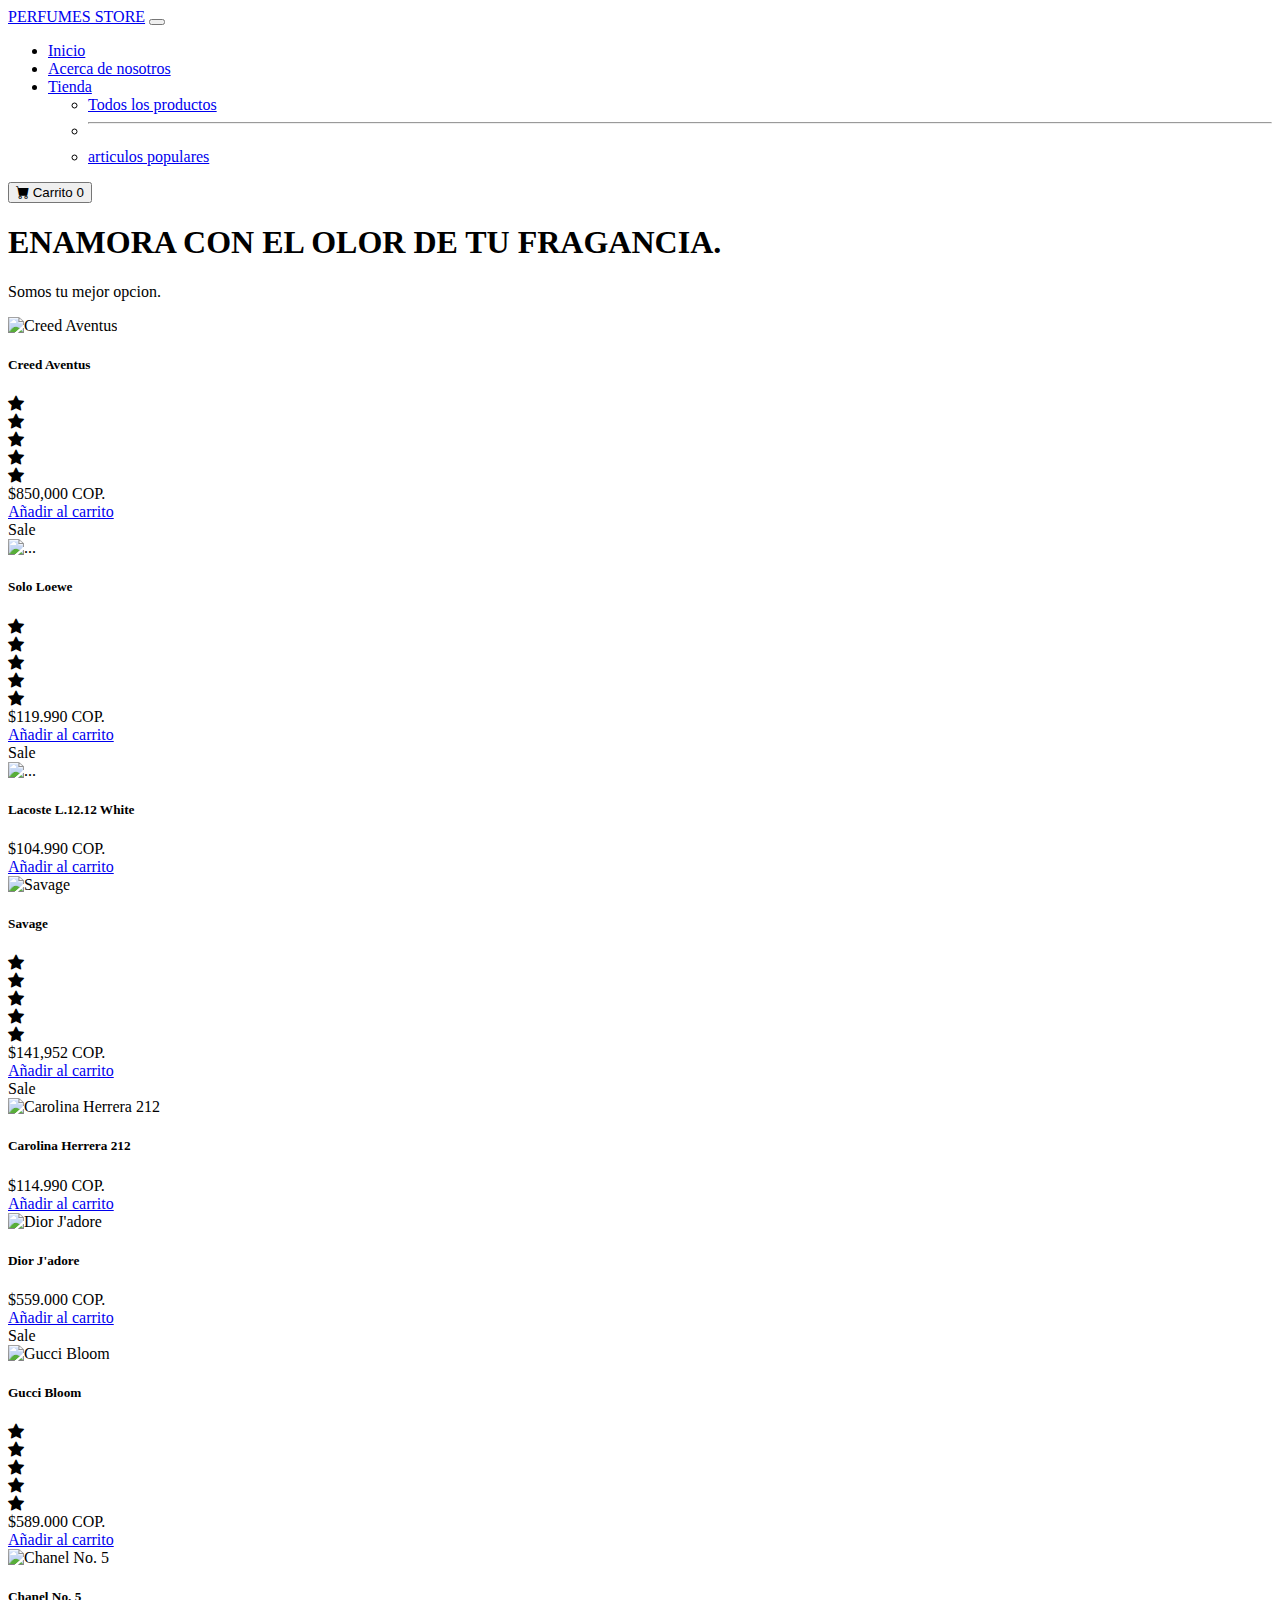
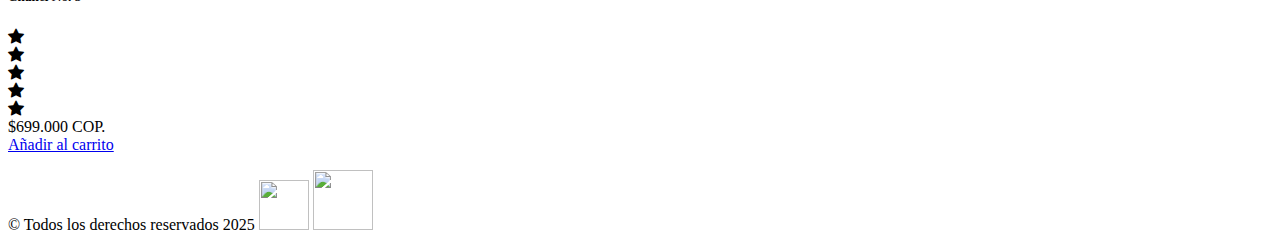
==== index.html @ 1449179f "Add files via upload" ====
<!DOCTYPE html>
<html lang="en">
    <head>
        <meta charset="utf-8" />
        <meta name="viewport" content="width=device-width, initial-scale=1, shrink-to-fit=no" />
        <meta name="description" content="" />
        <meta name="author" content="" />
        <title>PERFUMES STORE_WEB</title>
        <!-- Favicon-->
        <link rel="icon" type="image/x-icon" href="assets/favicon.ico" />
        <!-- Bootstrap icons-->
        <link href="https://cdn.jsdelivr.net/npm/bootstrap-icons@1.5.0/font/bootstrap-icons.css" rel="stylesheet" />
        <!-- Core theme CSS (includes Bootstrap)-->
        <link href="css/styles.css" rel="stylesheet" />
    </head>
    <body>
        <!-- Navigation-->
         
        <nav class="navbar navbar-expand-lg navbar-light bg-light">
            
            <div class="container px-4 px-lg-5">
                <a class="navbar-brand" href="./index.html">PERFUMES STORE</a>
                <button class="navbar-toggler" type="button" data-bs-toggle="collapse" data-bs-target="#navbarSupportedContent" aria-controls="navbarSupportedContent" aria-expanded="false" aria-label="Toggle navigation"><span class="navbar-toggler-icon"></span></button>
                <div class="collapse navbar-collapse" id="navbarSupportedContent">
                    <ul class="navbar-nav me-auto mb-2 mb-lg-0 ms-lg-4">
                        <li class="nav-item"><a class="nav-link active" aria-current="page" href="./index.html">Inicio</a></li>
                        <li class="nav-item"><a class="nav-link" href="./templates/Nosotros.html">Acerca de nosotros</a></li>
                        <li class="nav-item dropdown">
                            <a class="nav-link dropdown-toggle" id="navbarDropdown" href="#" role="button" data-bs-toggle="dropdown" aria-expanded="false">Tienda</a>
                            <ul class="dropdown-menu" aria-labelledby="navbarDropdown">
                                <li><a class="dropdown-item" href="./templates/todos_pro.html">Todos los productos</a></li>
                                <li><hr class="dropdown-divider" /></li>
                                <li><a class="dropdown-item" href="./templates/Populares.html">articulos populares</a></li>
                               
                            </ul>
                        </li>
                    </ul>
                    <form class="d-flex">
                        <button class="btn btn-outline-dark" type="submit">
                            <i class="bi-cart-fill me-1"></i>
                            Carrito
                            <span class="badge bg-dark text-white ms-1 rounded-pill">0</span>
                        </button>
                    </form>
                </div>
            </div>
        </nav>
        <!-- Header-->
        <header class="bg-dark py-5">
            
            <div class="container px-4 px-lg-5 my-5">
                <div class="text-center text-white">
                    <h1 class="display-4 fw-bolder">ENAMORA CON EL OLOR DE TU FRAGANCIA.</h1>
                    <p class="lead fw-normal text-white-50 mb-0">Somos tu mejor opcion.</p>
                </div>
            </div>
        </header>
        <!-- Section-->
        <section class="py-5">
            <div class="container px-4 px-lg-5 mt-5">
                <div class="row gx-4 gx-lg-5 row-cols-2 row-cols-md-3 row-cols-xl-4 justify-content-center">
                    <div class="col mb-5">
                        <div class="card h-100">
                            <!-- Product image-->
                            <img class="card-img-top" src="https://disfragancias.com/cdn/shop/files/Creed_aventus.jpg?v=1720186309" alt="Creed Aventus" />
                            <!-- Product details-->
                            <div class="card-body p-4">
                                <div class="text-center">
                                    <!-- Product name-->
                                    <h5 class="fw-bolder">Creed Aventus</h5>
                                        <!-- Product reviews-->
                                     <div class="d-flex justify-content-center small text-warning mb-2">
                                        <div class="bi-star-fill"></div>
                                        <div class="bi-star-fill"></div>
                                        <div class="bi-star-fill"></div>
                                        <div class="bi-star-fill"></div>
                                        <div class="bi-star-fill"></div>
                                    </div>
                                    <!-- Product price-->
                                    $850,000 COP.
                                </div>
                            </div>
                            
                            <!-- Product actions-->
                            <div class="card-footer p-4 pt-0 border-top-0 bg-transparent">
                                <div class="text-center"><a class="btn btn-outline-dark mt-auto" href="#">Añadir al carrito</a></div>
                            </div>
                        </div>
                    </div>
                    <div class="col mb-5">
                        <div class="card h-100">
                            <!-- Sale badge-->
                            <div class="badge bg-dark text-white position-absolute" style="top: 0.5rem; right: 0.5rem">Sale</div>
                            <!-- Product image-->
                            <img class="card-img-top" src="https://www.jlveux.com/cdn/shop/products/InShot_20201217_160429596_1400x.jpg?v=1608239177" alt="..." />
                            <!-- Product details-->
                            <div class="card-body p-4">
                                <div class="text-center">
                                    <!-- Product name-->
                                    <h5 class="fw-bolder">Solo Loewe</h5>
                                    <!-- Product reviews-->
                                    <div class="d-flex justify-content-center small text-warning mb-2">
                                        <div class="bi-star-fill"></div>
                                        <div class="bi-star-fill"></div>
                                        <div class="bi-star-fill"></div>
                                        <div class="bi-star-fill"></div>
                                        <div class="bi-star-fill"></div>
                                    </div>
                                    <!-- Product price-->
                                    <span class="text-muted text-decoration-line-through"></span>
                                    $119.990 COP.
                                </div>
                            </div>
                            <!-- Product actions-->
                            <div class="card-footer p-4 pt-0 border-top-0 bg-transparent">
                                <div class="text-center"><a class="btn btn-outline-dark mt-auto" href="./templates/carrito.html">Añadir al carrito</a></div>
                            </div>
                        </div>
                    </div>
                    <div class="col mb-5">
                        <div class="card h-100">
                            <!-- Sale badge-->
                            <div class="badge bg-dark text-white position-absolute" style="top: 0.5rem; right: 0.5rem">Sale</div>
                            <!-- Product image-->
                            <img class="card-img-top" src="https://perfumartevip.com/wp-content/uploads/2022/06/Eau-de-lacoste-l1212-White-de-lacoste-100ml.jpg" alt="..." />
                            <!-- Product details-->
                            <div class="card-body p-4">
                                <div class="text-center">
                                    <!-- Product name-->
                                    <h5 class="fw-bolder">Lacoste L.12.12 White</h5>
                                    <!-- Product price-->
                                    <span class="text-muted text-decoration-line-through"></span>
                                    $104.990 COP.
                                </div>
                            </div>
                            <!-- Product actions-->
                            <div class="card-footer p-4 pt-0 border-top-0 bg-transparent">
                                <div class="text-center"><a class="btn btn-outline-dark mt-auto" href="#">Añadir al carrito</a></div>
                            </div>
                        </div>
                    </div>
                    <div class="col mb-5">
                        <div class="card h-100">
                            <!-- Product image-->
                            <img class="card-img-top" src="https://m.media-amazon.com/images/I/81RywzvgmoL._SL1500_.jpg" alt="Savage" />
                            <!-- Product details-->
                            <div class="card-body p-4">
                                <div class="text-center">
                                    <!-- Product name-->
                                    <h5 class="fw-bolder">Savage</h5>
                                    <!-- Product reviews-->
                                    <div class="d-flex justify-content-center small text-warning mb-2">
                                        <div class="bi-star-fill"></div>
                                        <div class="bi-star-fill"></div>
                                        <div class="bi-star-fill"></div>
                                        <div class="bi-star-fill"></div>
                                        <div class="bi-star-fill"></div>
                                    </div>
                                    <!-- Product price-->
                                    $141,952 COP.
                                </div>
                            </div>
                            <!-- Product actions-->
                            <div class="card-footer p-4 pt-0 border-top-0 bg-transparent">
                                <div class="text-center"><a class="btn btn-outline-dark mt-auto" href="#">Añadir al carrito</a></div>
                            </div>
                        </div>
                    </div>
                    <div class="col mb-5">
                        <div class="card h-100">
                            <!-- Sale badge-->
                            <div class="badge bg-dark text-white position-absolute" style="top: 0.5rem; right: 0.5rem">Sale</div>
                            <!-- Product image-->
                            <img class="card-img-top" src="https://noirperfumeria.co/cdn/shop/files/212-sexy-Hm-2.webp?v=1682951643&width=1946" alt="Carolina Herrera 212" />
                            <!-- Product details-->
                            <div class="card-body p-4">
                                <div class="text-center">
                                    <!-- Product name-->
                                    <h5 class="fw-bolder">Carolina Herrera 212</h5>
                                    <!-- Product price-->
                                    <span class="text-muted text-decoration-line-through"></span>
                                    $114.990 COP.
                                </div>
                            </div>
                            <!-- Product actions-->
                            <div class="card-footer p-4 pt-0 border-top-0 bg-transparent">
                                <div class="text-center"><a class="btn btn-outline-dark mt-auto" href="#">Añadir al carrito</a></div>
                            </div>
                        </div>
                    </div>
                    <div class="col mb-5">
                        <div class="card h-100">
                            <!-- Product image-->
                            <img class="card-img-top" src="https://www.jlveux.com/cdn/shop/files/InShot-20231114_162204713_1400x.jpg?v=1699996997" alt="Dior J'adore" />
                            <!-- Product details-->
                            <div class="card-body p-4">
                                <div class="text-center">
                                    <!-- Product name-->
                                    <h5 class="fw-bolder">Dior J'adore</h5>
                                    <!-- Product price-->
                                    $559.000 COP.
                                </div>
                            </div>
                            <!-- Product actions-->
                            <div class="card-footer p-4 pt-0 border-top-0 bg-transparent">
                                <div class="text-center"><a class="btn btn-outline-dark mt-auto" href="#">Añadir al carrito</a></div>
                            </div>
                        </div>
                    </div>
                    <div class="col mb-5">
                        <div class="card h-100">
                            <!-- Sale badge-->
                            <div class="badge bg-dark text-white position-absolute" style="top: 0.5rem; right: 0.5rem">Sale</div>
                            <!-- Product image-->
                            <img class="card-img-top" src="https://static.beautytocare.com/media/catalog/product/g/u/gucci-bloom-ambrosia-di-fiori-eau-de-parfum-intense-50ml.jpg" alt="Gucci Bloom" />
                            <!-- Product details-->
                            <div class="card-body p-4">
                                <div class="text-center">
                                    <!-- Product name-->
                                    <h5 class="fw-bolder">Gucci Bloom</h5>
                                    <!-- Product reviews-->
                                    <div class="d-flex justify-content-center small text-warning mb-2">
                                        <div class="bi-star-fill"></div>
                                        <div class="bi-star-fill"></div>
                                        <div class="bi-star-fill"></div>
                                        <div class="bi-star-fill"></div>
                                        <div class="bi-star-fill"></div>
                                    </div>
                                    <!-- Product price-->
                                    <span class="text-muted text-decoration-line-through"></span>
                                    $589.000 COP.
                                </div>
                            </div>
                            <!-- Product actions-->
                            <div class="card-footer p-4 pt-0 border-top-0 bg-transparent">
                                <div class="text-center"><a class="btn btn-outline-dark mt-auto" href="#">Añadir al carrito</a></div>
                            </div>
                        </div>
                    </div>
                    <div class="col mb-5">
                        <div class="card h-100">
                            <!-- Product image-->
                            <img class="card-img-top" src="https://ss701.liverpool.com.mx/xl/1162474088.jpg" alt="Chanel No. 5" />
                            <!-- Product details-->
                            <div class="card-body p-4">
                                <div class="text-center">
                                    <!-- Product name-->
                                    <h5 class="fw-bolder">Chanel No. 5</h5>
                                    <!-- Product reviews-->
                                    <div class="d-flex justify-content-center small text-warning mb-2">
                                        <div class="bi-star-fill"></div>
                                        <div class="bi-star-fill"></div>
                                        <div class="bi-star-fill"></div>
                                        <div class="bi-star-fill"></div>
                                        <div class="bi-star-fill"></div>
                                    </div>
                                    <!-- Product price-->
                                    $699.000 COP.
                                </div>
                            </div>
                            <!-- Product actions-->
                            <div class="card-footer p-4 pt-0 border-top-0 bg-transparent">
                                <div class="text-center"><a class="btn btn-outline-dark mt-auto" href="#">Añadir al carrito</a></div>
                            </div>
                        </div>
                    </div>
                </div>
            </div>
        </section>
        <!-- Footer-->
        <footer class="py-5 bg-light">
            
               
            <div class="container"><p class="m-0 text-center text-white">&copy; Todos los derechos reservados 2025 <a href="https://web.whatsapp.com/"><img src="https://cdn3d.iconscout.com/3d/premium/thumb/whatsapp-12479106-10163454.png" alt=""height="50" width="50" class="img-fluid rounded-circle"></a>
               <a href="https://www.instagram.com/"><img src="https://static.vecteezy.com/system/resources/previews/018/930/413/non_2x/instagram-logo-instagram-icon-transparent-free-png.png " alt=""height="60" width="60" class="img-fluid rounded-circle"></a> 
            
            
            </div>
        </footer>
        
        <!-- Bootstrap core JS-->
        <script src="https://cdn.jsdelivr.net/npm/bootstrap@5.2.3/dist/js/bootstrap.bundle.min.js"></script>
        <!-- Core theme JS-->
        <script src="js/scripts.js"></script>
    </body>
</html>
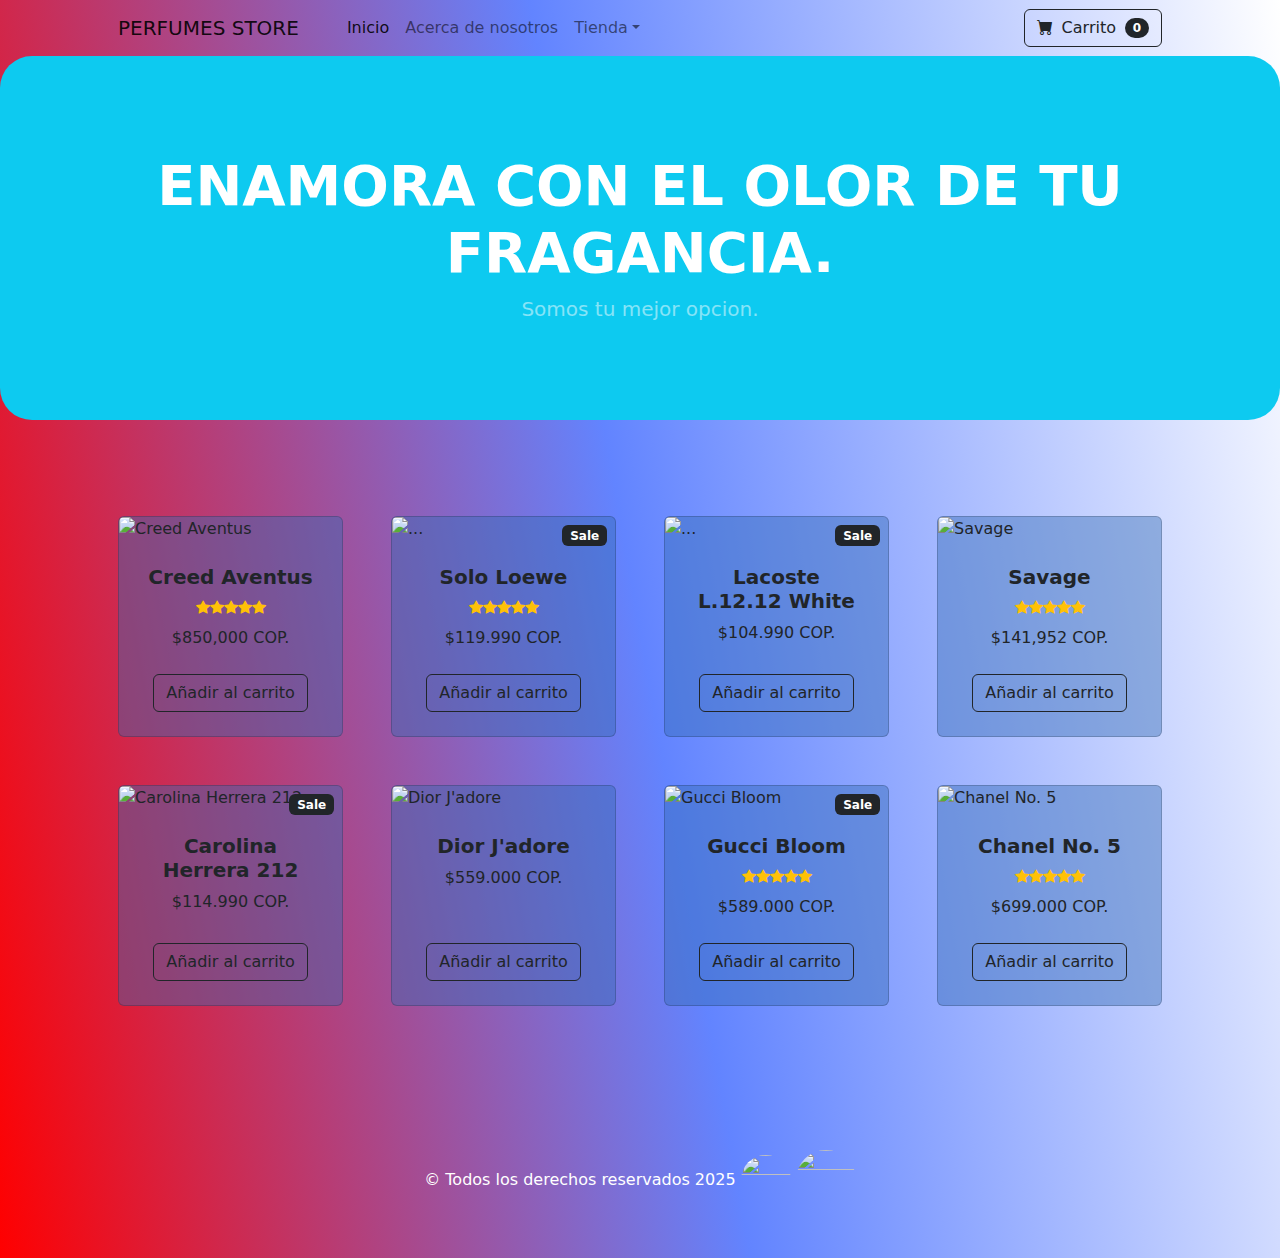
==== commit eeedebe1: "Add files via upload" ====
--- a/index.html
+++ b/index.html
@@ -14,6 +14,7 @@
         <link href="css/styles.css" rel="stylesheet" />
     </head>
     <body>
+        
         <!-- Navigation-->
          
         <nav class="navbar navbar-expand-lg navbar-light bg-light">
@@ -31,7 +32,36 @@
                                 <li><a class="dropdown-item" href="./templates/todos_pro.html">Todos los productos</a></li>
                                 <li><hr class="dropdown-divider" /></li>
                                 <li><a class="dropdown-item" href="./templates/Populares.html">articulos populares</a></li>
-                               
+                                <div class="row">
+    <secction class="col-sm-12 col-md-6 col-lg-8 col-xl-9 bg-dark rounded-4">
+        <!-- seccion de slaider de imagenes -->
+            <div id="carouselExampleIndicators" class="carousel slide">
+                <div class="carousel-indicators">
+                <button type="button" data-bs-target="#carouselExampleIndicators" data-bs-slide-to="0" class="active" aria-current="true" aria-label="Slide 1"></button>
+                <button type="button" data-bs-target="#carouselExampleIndicators" data-bs-slide-to="1" aria-label="Slide 2"></button>
+                <button type="button" data-bs-target="#carouselExampleIndicators" data-bs-slide-to="2" aria-label="Slide 3"></button>
+                </div>
+                <div class="carousel-inner">
+                <div class="carousel-item active">
+                    <img src="https://cdn.shopify.com/s/files/1/0463/7432/2326/files/Parallax_Mobile_1_3000x3000_656022be-6bb8-4d98-a88c-ac94063724aa.jpg?v=1724809773 " class="d-block w-100" alt="...">
+                </div>
+                <div class="carousel-item">
+                    <img src="https://statics.basalam.com/public-6/users/qej0g/10-06/V5HvM7mtvcIlMMfGxdbz5UOxdt7drb4iaHhD5vmGzw22hXRQUL.jpg  " class="d-block w-100" alt="...">
+                </div>
+                <div class="carousel-item">
+                    <img src="https://cdn.notinoimg.com/images/gallery/spage/banner-3-reduced-(1)_20240115_19.jpg " class="d-block w-100" alt="...">
+                </div>
+                </div>
+                <button class="carousel-control-prev" type="button" data-bs-target="#carouselExampleIndicators" data-bs-slide="prev">
+                <span class="carousel-control-prev-icon" aria-hidden="true"></span>
+                <span class="visually-hidden">Previous</span>
+                </button>
+                <button class="carousel-control-next" type="button" data-bs-target="#carouselExampleIndicators" data-bs-slide="next">
+                <span class="carousel-control-next-icon" aria-hidden="true"></span>
+                <span class="visually-hidden">Next</span>
+                </button>
+            
+</div>
                             </ul>
                         </li>
                     </ul>
@@ -45,8 +75,13 @@
                 </div>
             </div>
         </nav>
+       
+
+       
+                       
         <!-- Header-->
-        <header class="bg-dark py-5">
+        <header class="bg-info py-5 rounded-5 ">
+            
             
             <div class="container px-4 px-lg-5 my-5">
                 <div class="text-center text-white">
@@ -54,6 +89,7 @@
                     <p class="lead fw-normal text-white-50 mb-0">Somos tu mejor opcion.</p>
                 </div>
             </div>
+            
         </header>
         <!-- Section-->
         <section class="py-5">
